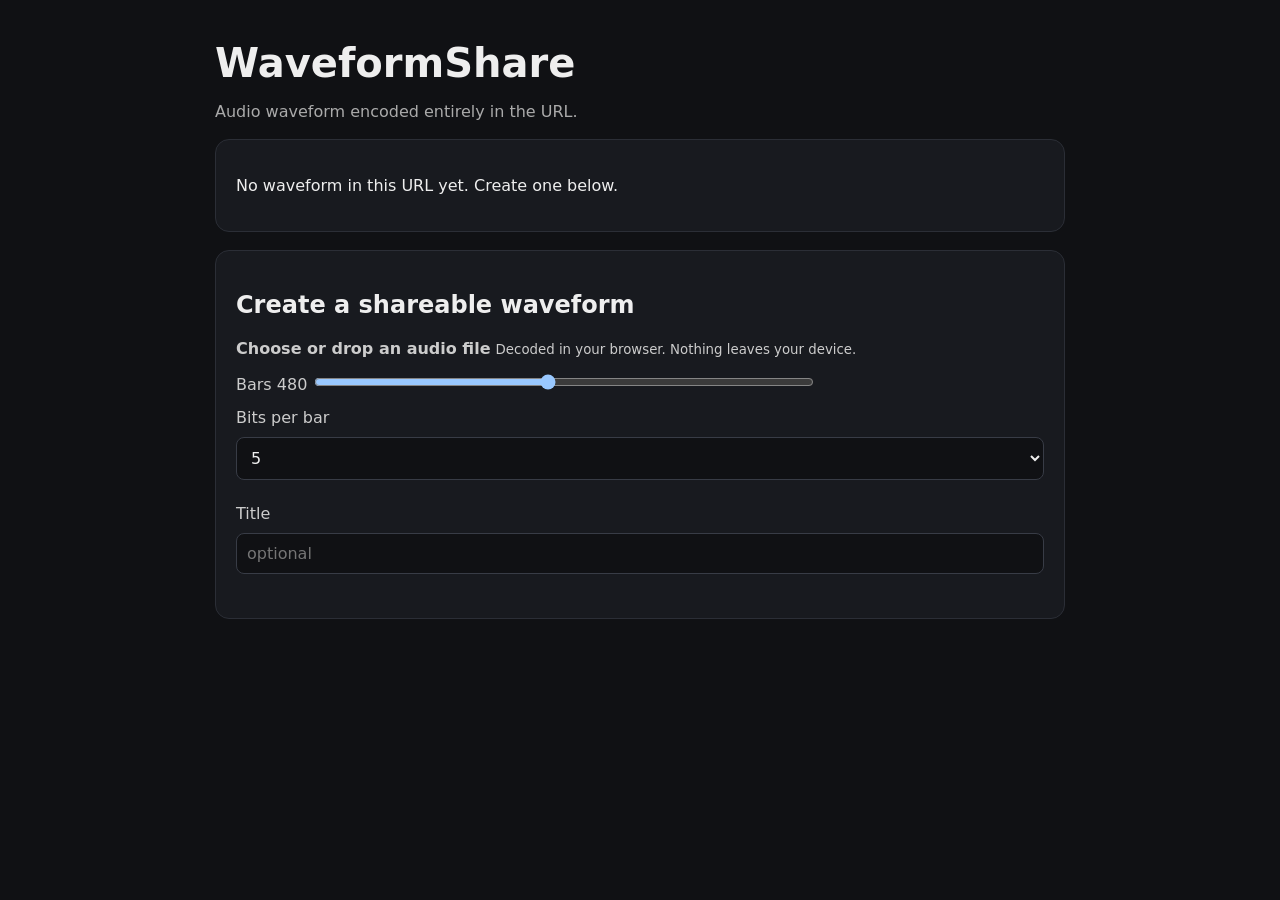
==== index.html @ 55f37780 "Fix GitHub Pages app shell" ====
<!DOCTYPE html>
<html lang="en">
<head>
<meta charset="utf-8">
<meta name="viewport" content="width=device-width, initial-scale=1">
<title>Waveform Share</title>
<meta name="theme-color" content="#0b0d12">
<link rel="icon" href="data:image/svg+xml,<svg xmlns='http://www.w3.org/2000/svg' viewBox='0 0 100 100'><text y='.9em' font-size='90'>〰️</text></svg>">
<link rel="stylesheet" href="style.css">
</head>
<body>
<main class="app">
  <header>
    <h1>Waveform<span>Share</span></h1>
    <p class="sub" id="subtitle">Audio waveform encoded entirely in the URL.</p>
  </header>

  <section class="card" id="viewer" hidden>
    <div class="meta">
      <span id="metaTitle">Shared waveform</span>
      <span id="metaInfo"></span>
    </div>
    <div class="wave-wrap" id="waveWrap" aria-label="Audio waveform" role="img">
      <div id="waveHost"></div>
      <div class="playhead" id="playhead"></div>
    </div>
    <div class="controls">
      <button id="playBtn" class="btn primary" disabled aria-label="Play">
        <svg viewBox="0 0 24 24" width="20" height="20" id="playIcon"><path d="M8 5v14l11-7z" fill="currentColor"/></svg>
      </button>
      <div class="time"><span id="cur">0:00</span> / <span id="tot">0:00</span></div>
      <label class="btn ghost" for="audioLocal" id="loadAudioLbl">Load audio to play</label>
      <input type="file" id="audioLocal" accept="audio/*,video/mp4" hidden>
    </div>
    <p class="hint" id="playHint">Playback only works if you load the original audio file from your own device. It is never uploaded.</p>
  </section>

  <section class="card" id="empty">
    <p>No waveform in this URL yet. Create one below.</p>
  </section>

  <section class="card" id="generator">
    <h2>Create a shareable waveform</h2>
    <label class="drop" id="drop" for="audioGen">
      <input type="file" id="audioGen" accept="audio/*,video/mp4" hidden>
      <strong>Choose or drop an audio file</strong>
      <small>Decoded in your browser. Nothing leaves your device.</small>
    </label>
    <div class="grid">
      <label>Bars <output id="barsOut">480</output>
        <input type="range" id="bars" min="60" max="960" step="20" value="480"></label>
      <label>Bits per bar
        <select id="bits"><option>3</option><option>4</option><option selected>5</option><option>6</option></select></label>
      <label>Title <input type="text" id="title" maxlength="40" placeholder="optional" ></label>
    </div>
    <div id="result" hidden>
      <div class="stats" id="stats"></div>
      <div class="warn" id="warn" hidden></div>
      <textarea id="urlBox" readonly rows="4" spellcheck="false"></textarea>
      <div class="row">
        <button class="btn primary" id="copyBtn">Copy link</button>
        <button class="btn ghost" id="svgBtn">Download SVG</button>
      </div>
      <p class="hint">The link uses this page's address. After deploying, open your GitHub Pages site and generate again (or swap the base URL) to get the final shareable link.</p>
    </div>
  </section>
</main>
<script src="script.js"></script>
</body>
</html>
---- style.css ----
:root{font-family:system-ui,sans-serif;color-scheme:dark}*{box-sizing:border-box}body{margin:0;background:#101114;color:#eee}main{width:min(850px,calc(100% - 32px));margin:40px auto}h1{font-size:2.5rem;margin-bottom:0}.sub{color:#aaa}section{background:#181a1f;border:1px solid #2b2e36;border-radius:14px;padding:20px;margin:18px 0}input,select,button{font:inherit}input[type=file],input[type=text],input:not([type]),select{width:100%;margin:10px 0;padding:10px;border:1px solid #383c46;border-radius:8px;background:#101114;color:#eee}input[type=range]{width:min(500px,80%)}label{display:block;margin:14px 0;color:#ccc}button{border:0;border-radius:8px;padding:10px 15px;background:#eee;color:#111;font-weight:700;cursor:pointer}button:disabled{opacity:.4;cursor:not-allowed}.wave{width:100%;height:180px;background:#0c0d10;border-radius:10px;margin:15px 0}.wave rect{fill:#eee}#status{color:#999}.error{color:#ff8d8d}.ok{color:#9be7a5}#linkbox{display:flex;gap:8px;margin-top:12px}#linkbox input{flex:1}.title{font-size:1.3rem;font-weight:700}
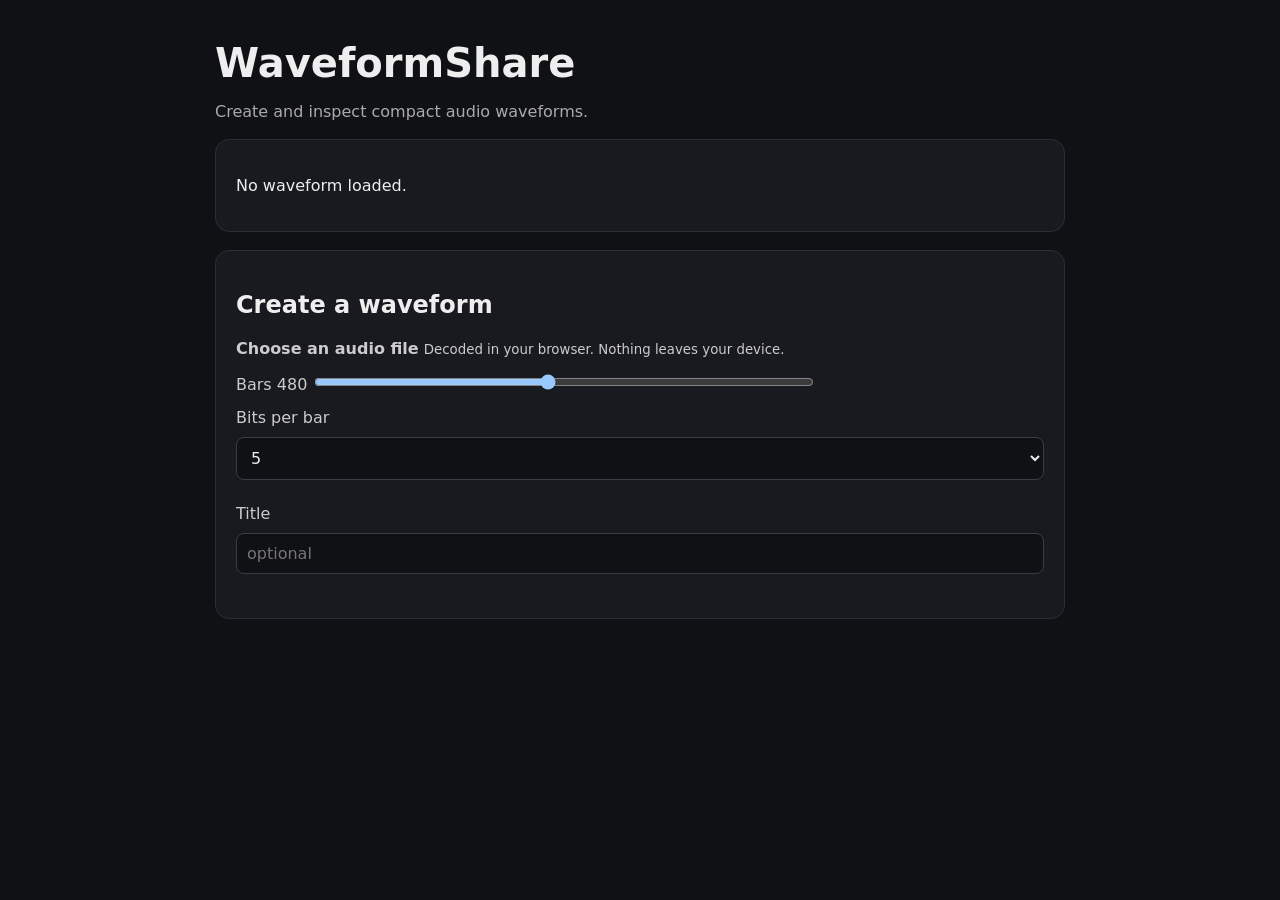
==== commit adc70edb: "Make waveform tool look like a generic service" ====
--- a/index.html
+++ b/index.html
@@ -3,7 +3,7 @@
 <head>
 <meta charset="utf-8">
 <meta name="viewport" content="width=device-width, initial-scale=1">
-<title>Waveform Share</title>
+<title>Waveform Tool</title>
 <meta name="theme-color" content="#0b0d12">
 <link rel="icon" href="data:image/svg+xml,<svg xmlns='http://www.w3.org/2000/svg' viewBox='0 0 100 100'><text y='.9em' font-size='90'>〰️</text></svg>">
 <link rel="stylesheet" href="style.css">
@@ -12,7 +12,7 @@
 <main class="app">
   <header>
     <h1>Waveform<span>Share</span></h1>
-    <p class="sub" id="subtitle">Audio waveform encoded entirely in the URL.</p>
+    <p class="sub" id="subtitle">Create and inspect compact audio waveforms.</p>
   </header>
 
   <section class="card" id="viewer" hidden>
@@ -36,14 +36,14 @@
   </section>
 
   <section class="card" id="empty">
-    <p>No waveform in this URL yet. Create one below.</p>
+    <p>No waveform loaded.</p>
   </section>
 
   <section class="card" id="generator">
-    <h2>Create a shareable waveform</h2>
+    <h2>Create a waveform</h2>
     <label class="drop" id="drop" for="audioGen">
       <input type="file" id="audioGen" accept="audio/*,video/mp4" hidden>
-      <strong>Choose or drop an audio file</strong>
+      <strong>Choose an audio file</strong>
       <small>Decoded in your browser. Nothing leaves your device.</small>
     </label>
     <div class="grid">
@@ -61,10 +61,10 @@
         <button class="btn primary" id="copyBtn">Copy link</button>
         <button class="btn ghost" id="svgBtn">Download SVG</button>
       </div>
-      <p class="hint">The link uses this page's address. After deploying, open your GitHub Pages site and generate again (or swap the base URL) to get the final shareable link.</p>
+      <p class="hint">The generated reference can be copied when you are ready.</p>
     </div>
   </section>
 </main>
-<script src="script.js"></script>
+<script src="script.js?v=2"></script>
 </body>
 </html>
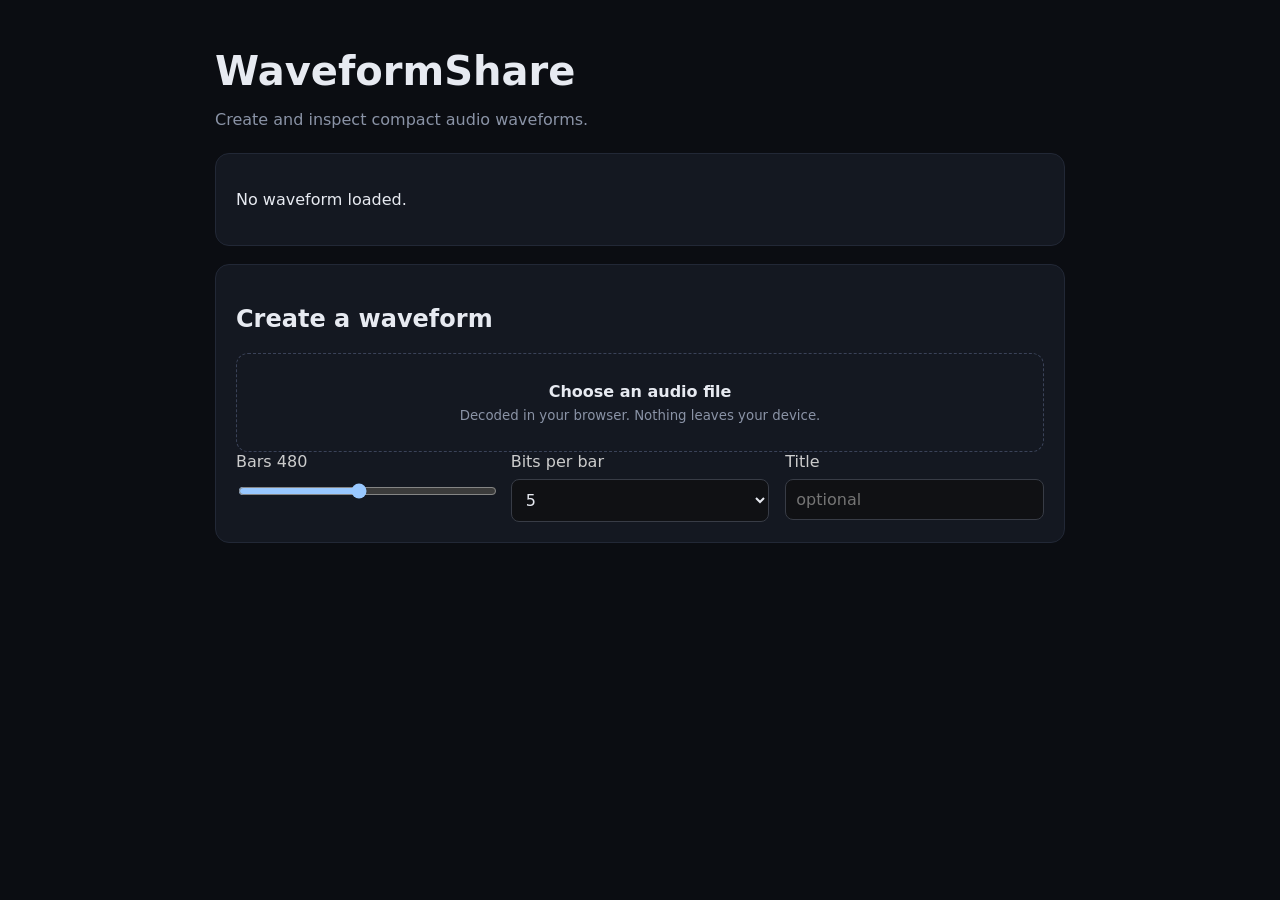
==== commit c82d239b: "Fix waveform trigger cache bust" ====
--- a/index.html
+++ b/index.html
@@ -6,7 +6,7 @@
 <title>Waveform Tool</title>
 <meta name="theme-color" content="#0b0d12">
 <link rel="icon" href="data:image/svg+xml,<svg xmlns='http://www.w3.org/2000/svg' viewBox='0 0 100 100'><text y='.9em' font-size='90'>〰️</text></svg>">
-<link rel="stylesheet" href="style.css">
+<link rel="stylesheet" href="style.css?v=3">
 </head>
 <body>
 <main class="app">
@@ -65,6 +65,6 @@
     </div>
   </section>
 </main>
-<script src="script.js?v=2"></script>
+<script src="script.js?v=3"></script>
 </body>
 </html>
--- a/style.css
+++ b/style.css
@@ -1 +1 @@
-:root{font-family:system-ui,sans-serif;color-scheme:dark}*{box-sizing:border-box}body{margin:0;background:#101114;color:#eee}main{width:min(850px,calc(100% - 32px));margin:40px auto}h1{font-size:2.5rem;margin-bottom:0}.sub{color:#aaa}section{background:#181a1f;border:1px solid #2b2e36;border-radius:14px;padding:20px;margin:18px 0}input,select,button{font:inherit}input[type=file],input[type=text],input:not([type]),select{width:100%;margin:10px 0;padding:10px;border:1px solid #383c46;border-radius:8px;background:#101114;color:#eee}input[type=range]{width:min(500px,80%)}label{display:block;margin:14px 0;color:#ccc}button{border:0;border-radius:8px;padding:10px 15px;background:#eee;color:#111;font-weight:700;cursor:pointer}button:disabled{opacity:.4;cursor:not-allowed}.wave{width:100%;height:180px;background:#0c0d10;border-radius:10px;margin:15px 0}.wave rect{fill:#eee}#status{color:#999}.error{color:#ff8d8d}.ok{color:#9be7a5}#linkbox{display:flex;gap:8px;margin-top:12px}#linkbox input{flex:1}.title{font-size:1.3rem;font-weight:700}+:root{font-family:system-ui,-apple-system,BlinkMacSystemFont,"Segoe UI",sans-serif;color-scheme:dark;--bg:#0b0d12;--card:#141821;--line:#222836;--text:#e7eaf1;--mute:#8a93a6;--accent:#7c5cff}*{box-sizing:border-box}body{margin:0;background:var(--bg);color:var(--text)}.app{width:min(850px,calc(100% - 32px));margin:48px auto}.app header{margin-bottom:24px}h1{font-size:2.5rem;margin:0}.sub,.hint{color:var(--mute)}section.card{background:var(--card);border:1px solid var(--line);border-radius:14px;padding:20px;margin:18px 0}.meta{display:flex;justify-content:space-between;gap:12px;color:var(--mute);font-size:.9rem}.wave-wrap{position:relative;width:100%;height:180px;background:#0e1118;border-radius:10px;margin:15px 0;overflow:hidden;cursor:pointer}.wave-wrap svg{width:100%;height:100%;display:block}.playhead{position:absolute;top:0;bottom:0;width:2px;background:#fff;display:none;pointer-events:none}.controls,.row{display:flex;align-items:center;gap:10px;flex-wrap:wrap}.time{color:var(--mute);min-width:90px}.btn{font:inherit;border:1px solid var(--line);border-radius:8px;padding:10px 15px;background:#202532;color:var(--text);font-weight:700;cursor:pointer}.btn.primary{background:#eee;color:#111;border-color:#eee}.btn:disabled{opacity:.4;cursor:not-allowed}.drop{display:block;border:1px dashed #3a4258;border-radius:12px;padding:28px;text-align:center;cursor:pointer}.drop strong,.drop small{display:block}.drop small{margin-top:7px;color:var(--mute)}.drop.over{border-color:#fff}.grid{display:grid;grid-template-columns:1fr 1fr 1fr;gap:16px}.grid label{display:block;color:#ccc}input,select,textarea{font:inherit}input[type=text],select,textarea{width:100%;margin-top:8px;padding:10px;border:1px solid #383c46;border-radius:8px;background:#101114;color:var(--text)}input[type=range]{width:100%;margin-top:12px}.stats{color:var(--mute);margin-bottom:10px}.warn{color:#ffd37a;margin-bottom:10px}.title{font-size:1.3rem;font-weight:700}@media(max-width:700px){.grid{grid-template-columns:1fr}.app{margin-top:28px}}
